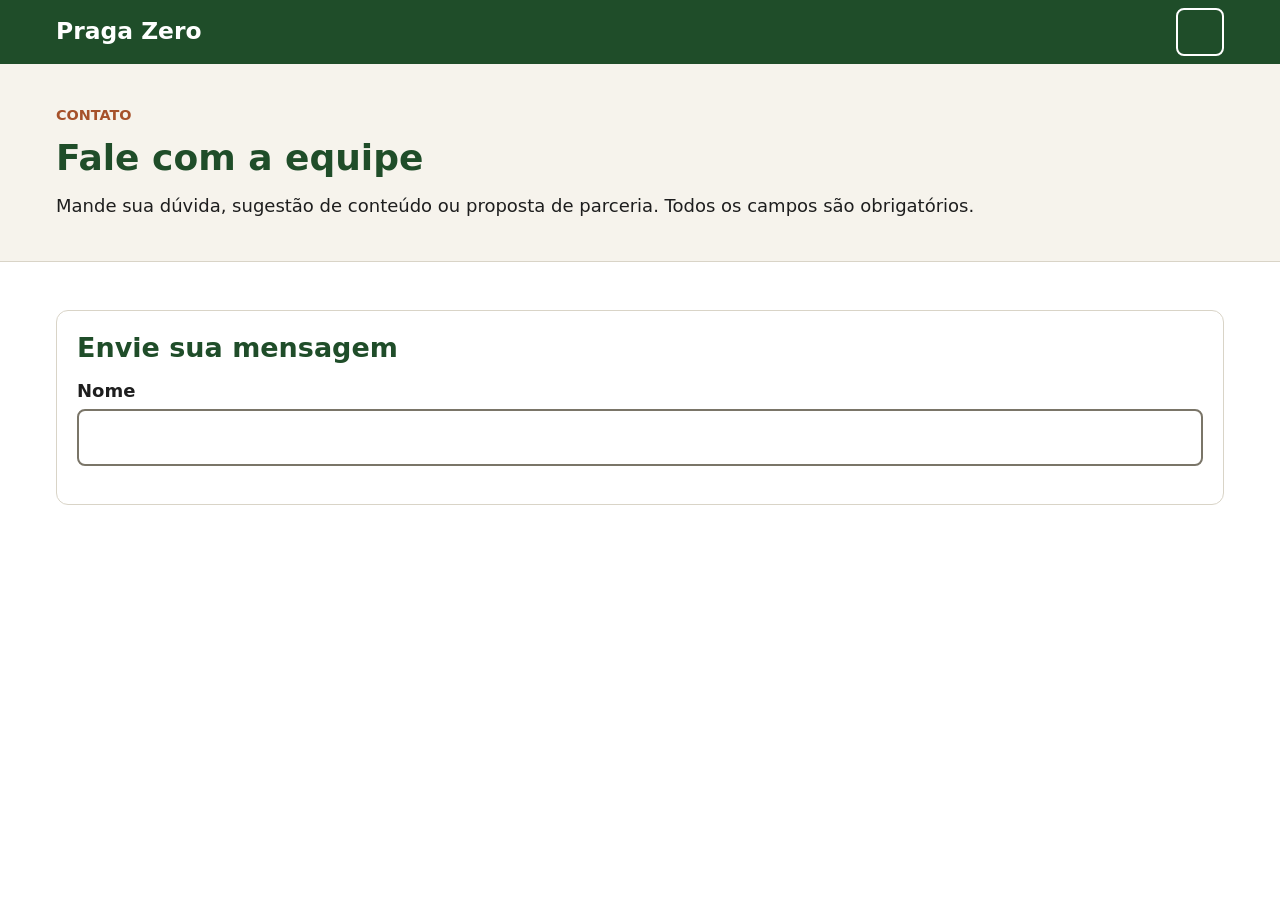
==== contato.html @ 290fce8e "contato: formulario com os assuntos" ====
<!DOCTYPE html>
<html lang="pt-BR">
<head>
    <meta charset="UTF-8">
    <meta name="viewport" content="width=device-width, initial-scale=1">
    <title>Contato | Praga Zero</title>
    <meta name="description" content="Fale com a equipe do Praga Zero: dúvidas, sugestões e parcerias.">
    <link rel="stylesheet" href="css/style.css">
    <link rel="icon" href="assets/icons/sprout.svg" type="image/svg+xml">
</head>
<body>
    <header class="topo">
        <div class="container topo__conteudo">
            <a class="marca" href="index.html">Praga Zero</a>
            <button class="menu-botao" type="button" aria-label="Abrir menu" aria-expanded="false" aria-controls="menu-principal">
                <span></span>
                <span></span>
                <span></span>
            </button>
            <nav class="menu" id="menu-principal" aria-label="Menu principal">
                <ul>
                    <li><a href="index.html">Início</a></li>
                    <li><a href="pagina-solucao-1.html">Triagem</a></li>
                    <li><a href="pagina-solucao-2.html">Guia de pragas</a></li>
                    <li><a href="sobre.html">Sobre</a></li>
                    <li><a href="faq.html">FAQ</a></li>
                    <li><a href="contato.html" aria-current="page">Contato</a></li>
                    <li><a href="integrantes.html">Integrantes</a></li>
                </ul>
            </nav>
        </div>
    </header>

    <main id="conteudo">
        <section class="pagina-titulo">
            <div class="container">
                <p class="sobretitulo">Contato</p>
                <h1>Fale com a equipe</h1>
                <p>Mande sua dúvida, sugestão de conteúdo ou proposta de parceria. Todos os campos são obrigatórios.</p>
            </div>
        </section>

        <section class="secao">
            <div class="container contato__grade">
                <div class="card">
                    <h2>Envie sua mensagem</h2>
                    <form id="form-contato" novalidate>
                        <div class="campo">
                            <label for="nome">Nome</label>
                            <input type="text" id="nome" autocomplete="name" aria-describedby="erro-nome">
                            <p class="erro" id="erro-nome" hidden></p>
                        </div>
---- css/style.css ----
/* Praga Zero: estilos do site (celular primeiro; tablet a partir de 768px, desktop a partir de 1200px) */

:root {
    --verde: #2e6b3a;
    --verde-escuro: #1f4d29;
    --verde-claro: #e3efe3;
    --terra: #a6512a;
    --terra-clara: #f6e7dd;
    --areia: #f6f3ec;
    --vermelho: #b3261e;
    --vermelho-claro: #fbe4e2;
    --laranja: #8a5300;
    --fundo: #ffffff;
    --texto: #1e1e1e;
    --cinza: #4a4a4a;
    --borda: #d9d4c7;
}

/* Base */

* {
    box-sizing: border-box;
}

html {
    font-size: 18px;
}

body {
    margin: 0;
    font-family: system-ui, "Segoe UI", Roboto, Arial, sans-serif;
    line-height: 1.6;
    color: var(--texto);
    background: var(--fundo);
}

img {
    max-width: 100%;
    height: auto;
}

h1,
h2,
h3 {
    margin: 0 0 12px;
    line-height: 1.25;
    color: var(--verde-escuro);
}

h1 {
    font-size: 2rem;
}

h2 {
    font-size: 1.5rem;
}

h3 {
    font-size: 1.15rem;
}

p {
    margin: 0 0 16px;
}

a {
    color: var(--verde-escuro);
}

button,
input,
select,
textarea {
    font: inherit;
}

/* Classes de apoio */

.container {
    max-width: 1200px;
    margin: 0 auto;
    padding: 0 16px;
}

.secao {
    padding: 48px 0;
}

.secao--alt,
.pagina-titulo {
    background: var(--areia);
}

.pagina-titulo {
    padding: 40px 0 24px;
    border-bottom: 1px solid var(--borda);
}

.sobretitulo {
    margin-bottom: 8px;
    font-size: 0.8rem;
    font-weight: bold;
    text-transform: uppercase;
    color: var(--terra);
}

.intro {
    max-width: 700px;
    color: var(--cinza);
}

.nota {
    font-size: 0.9rem;
    color: var(--cinza);
}

.cientifico {
    font-style: italic;
    color: var(--cinza);
}

.tag {
    padding: 0 8px;
    border: 1px solid var(--terra);
    border-radius: 20px;
    font-size: 0.75rem;
    font-weight: bold;
    color: var(--terra);
}

.grade {
    display: grid;
    gap: 20px;
}

.acoes {
    display: flex;
    flex-wrap: wrap;
    gap: 12px;
}

.bloco {
    margin-top: 24px;
}

/* Cabeçalho e menu */

.topo {
    background: var(--verde-escuro);
}

.topo__conteudo {
    display: flex;
    flex-wrap: wrap;
    align-items: center;
    justify-content: space-between;
    min-height: 64px;
}

.marca {
    font-size: 1.3rem;
    font-weight: bold;
    color: #ffffff;
    text-decoration: none;
}

.menu-botao {
    display: flex;
    flex-direction: column;
    justify-content: center;
    gap: 5px;
    width: 48px;
    height: 48px;
    padding: 0 11px;
    border: 2px solid #ffffff;
    border-radius: 8px;
    background: none;
    cursor: pointer;
}

.menu-botao span {
    height: 3px;
    background: #ffffff;
}

.menu {
    display: none;
    width: 100%;
    padding-bottom: 16px;
}

.menu--aberto {
    display: block;
}

.menu ul {
    margin: 0;
    padding: 0;
    list-style: none;
}

.menu a {
    display: block;
    padding: 12px 8px;
    border-bottom: 1px solid #3d6b47;
    font-weight: bold;
    color: #ffffff;
    text-decoration: none;
}

.menu a:hover,
.menu a[aria-current="page"] {
    text-decoration: underline;
}

/* Rodapé */

.rodape {
    padding-top: 40px;
    background: #16261a;
    color: #f6f3ec;
}

.rodape__grade {
    display: grid;
    gap: 24px;
}

.rodape__titulo {
    font-size: 0.95rem;
    text-transform: uppercase;
    color: #f6f3ec;
}

.rodape__copy {
    margin: 32px 0 0;
    padding: 16px;
    border-top: 1px solid #3d4a40;
    font-size: 0.85rem;
    text-align: center;
}

/* Botões */

.btn {
    display: inline-block;
    padding: 12px 24px;
    border: 2px solid var(--verde);
    border-radius: 30px;
    background: var(--verde);
    font-weight: bold;
    color: #ffffff;
    text-decoration: none;
    cursor: pointer;
}

.btn:hover {
    background: var(--verde-escuro);
}

.btn--secundario {
    background: none;
    color: var(--verde-escuro);
}

.btn--secundario:hover {
    background: var(--verde-claro);
}

.btn--claro {
    border-color: #ffffff;
    background: #ffffff;
    color: var(--verde-escuro);
}

.btn--pequeno {
    padding: 6px 16px;
    font-size: 0.9rem;
}

/* Cards e avisos */

.card {
    padding: 20px;
    border: 1px solid var(--borda);
    border-radius: 12px;
    background: var(--fundo);
}

.numero {
    display: inline-block;
    width: 36px;
    height: 36px;
    border-radius: 50%;
    background: var(--verde);
    font-weight: bold;
    line-height: 36px;
    text-align: center;
    color: #ffffff;
}

.aviso {
    margin: 20px 0;
    padding: 16px 20px;
    border-left: 6px solid var(--verde);
    background: var(--verde-claro);
}

.aviso--terra {
    border-color: var(--terra);
    background: var(--terra-clara);
}

.aviso--alerta {
    border-color: var(--vermelho);
    background: var(--vermelho-claro);
}

/* Formulários */

.campo {
    margin-bottom: 18px;
}

.campo label {
    display: block;
    margin-bottom: 4px;
    font-weight: bold;
}

.campo input,
.campo select,
.campo textarea {
    width: 100%;
    padding: 12px;
    border: 2px solid #7a7568;
    border-radius: 8px;
    background: var(--fundo);
    color: var(--texto);
}
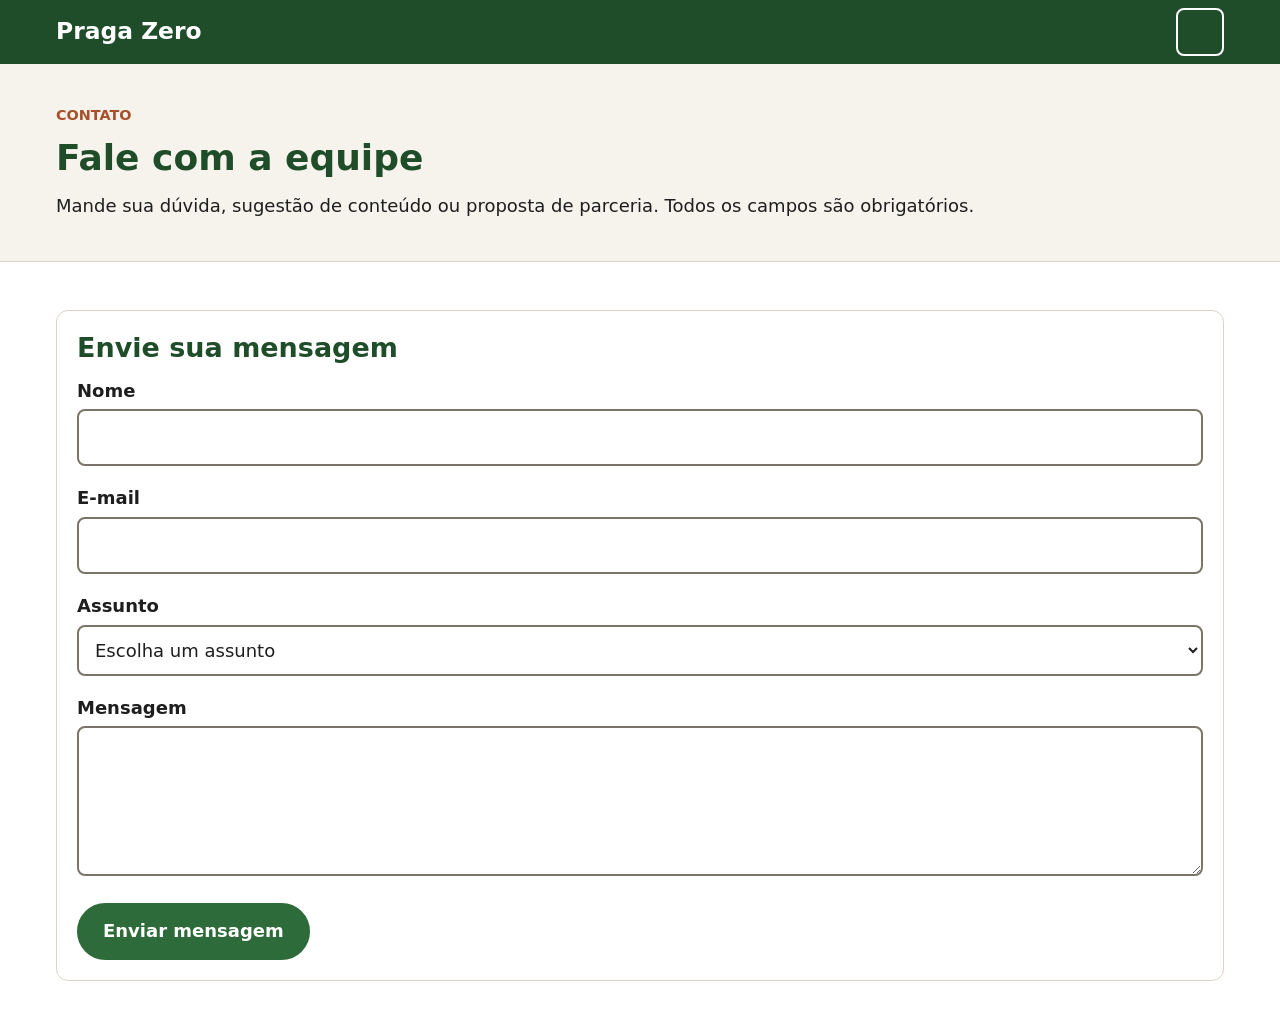
==== commit 3dd83082: "contato: mensagem de sucesso e aviso de privacidade" ====
--- a/contato.html
+++ b/contato.html
@@ -49,4 +49,33 @@
                             <label for="nome">Nome</label>
                             <input type="text" id="nome" autocomplete="name" aria-describedby="erro-nome">
                             <p class="erro" id="erro-nome" hidden></p>
-                        </div>+                        </div>
+
+                        <div class="campo">
+                            <label for="email">E-mail</label>
+                            <input type="email" id="email" autocomplete="email" aria-describedby="erro-email">
+                            <p class="erro" id="erro-email" hidden></p>
+                        </div>
+
+                        <div class="campo">
+                            <label for="assunto">Assunto</label>
+                            <select id="assunto" aria-describedby="erro-assunto">
+                                <option value="">Escolha um assunto</option>
+                                <option value="duvida">Dúvida sobre a triagem</option>
+                                <option value="conteudo">Sugestão de conteúdo</option>
+                                <option value="parceria">Parceria (cooperativa ou prefeitura)</option>
+                                <option value="outro">Outro assunto</option>
+                            </select>
+                            <p class="erro" id="erro-assunto" hidden></p>
+                        </div>
+
+                        <div class="campo">
+                            <label for="mensagem">Mensagem</label>
+                            <textarea id="mensagem" aria-describedby="erro-mensagem"></textarea>
+                            <p class="erro" id="erro-mensagem" hidden></p>
+                        </div>
+
+                        <button class="btn" type="submit">Enviar mensagem</button>
+                    </form>
+                    <p class="aviso" id="sucesso" role="status" hidden><strong>Mensagem enviada!</strong> Obrigado pelo contato. Como este é um protótipo, nenhum dado foi enviado de verdade.</p>
+                </div>
--- a/css/style.css
+++ b/css/style.css
@@ -337,4 +337,39 @@
     border-radius: 8px;
     background: var(--fundo);
     color: var(--texto);
+}
+
+.campo textarea {
+    height: 150px;
+}
+
+.campo .campo-erro {
+    border-color: var(--vermelho);
+    background: var(--vermelho-claro);
+}
+
+.erro {
+    margin: 4px 0 0;
+    font-size: 0.9rem;
+    font-weight: bold;
+    color: var(--vermelho);
+}
+
+/* Página inicial */
+
+.hero {
+    padding: 48px 0;
+    background: var(--verde-escuro);
+    color: #ffffff;
+}
+
+.hero h1 {
+    font-size: 2.5rem;
+    color: #ffffff;
+}
+
+.hero__grade {
+    display: grid;
+    gap: 32px;
+    align-items: center;
 }
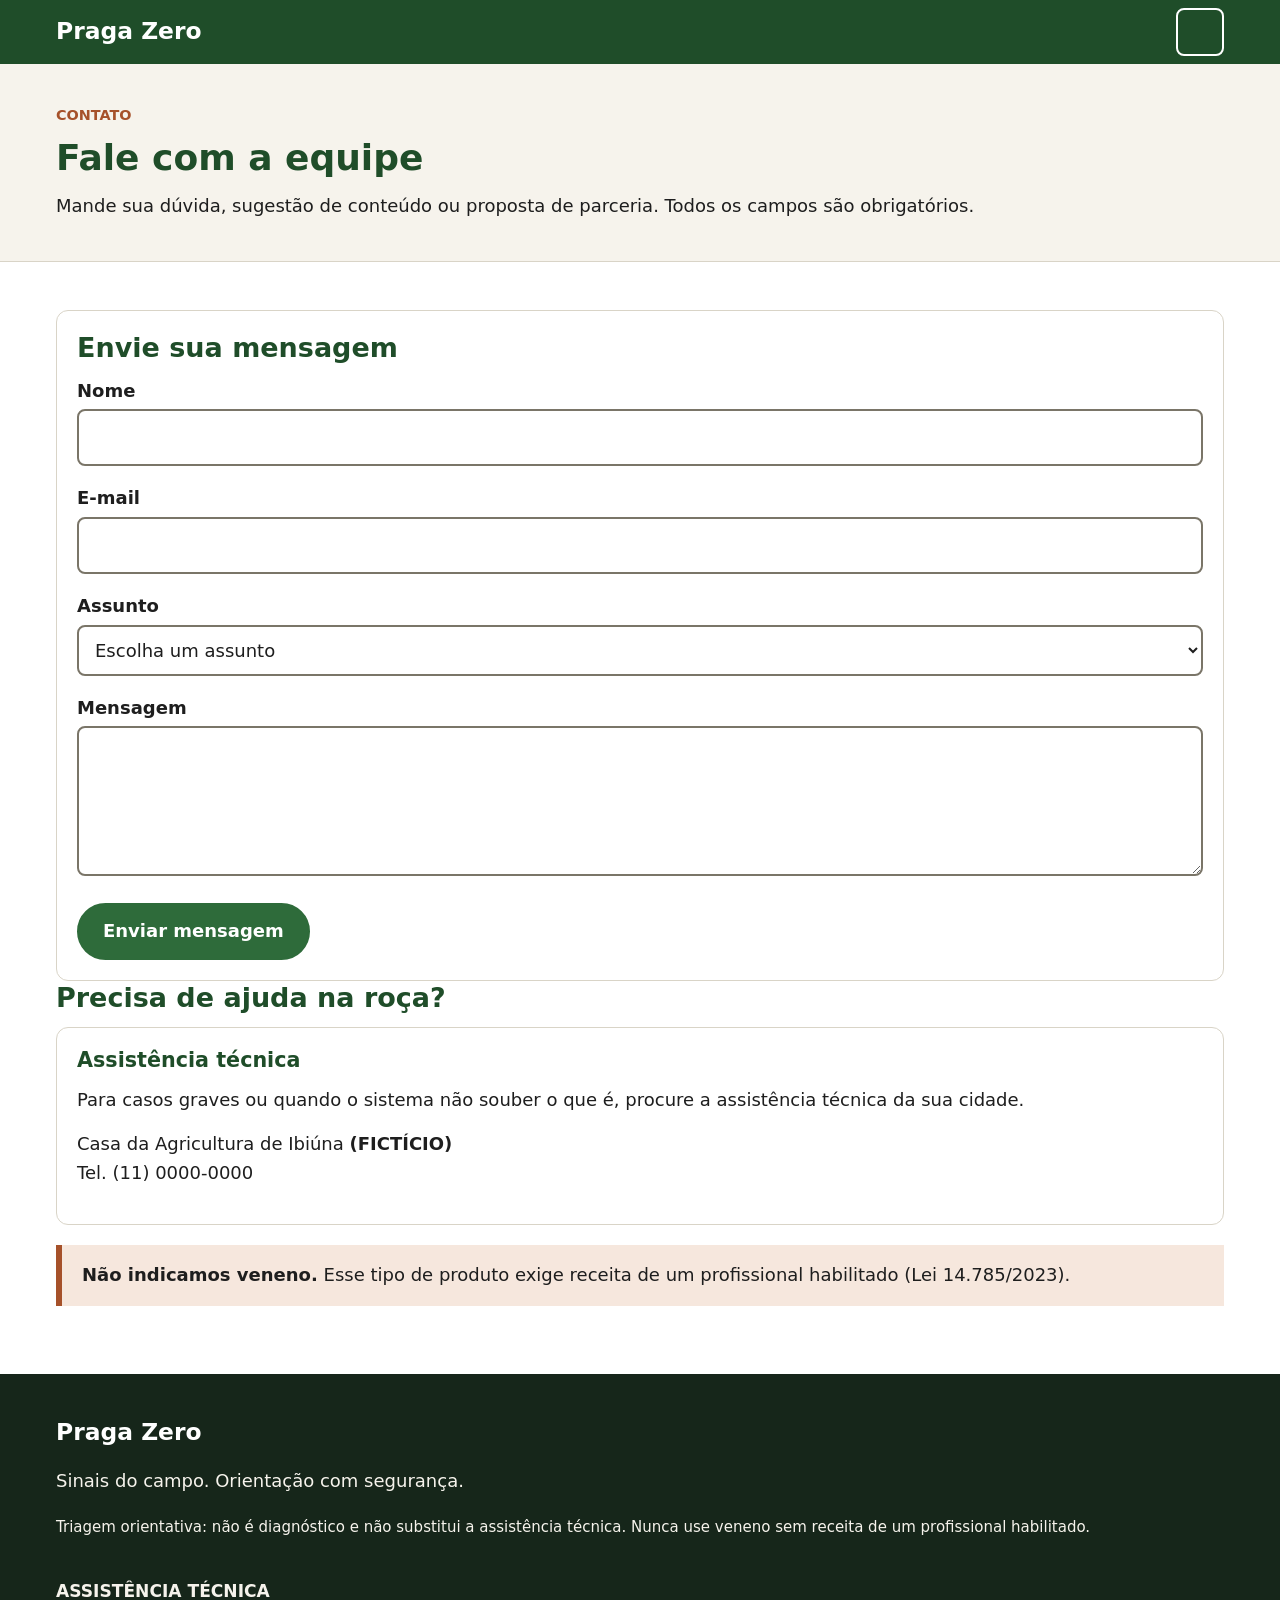
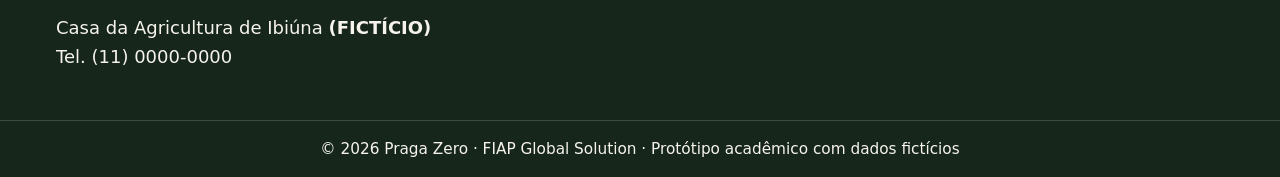
==== commit 6c29c835: "contato: botao de envio e textos de apoio" ====
--- a/contato.html
+++ b/contato.html
@@ -78,4 +78,38 @@
                         <button class="btn" type="submit">Enviar mensagem</button>
                     </form>
                     <p class="aviso" id="sucesso" role="status" hidden><strong>Mensagem enviada!</strong> Obrigado pelo contato. Como este é um protótipo, nenhum dado foi enviado de verdade.</p>
-                </div>+                </div>
+
+                <aside>
+                    <h2>Precisa de ajuda na roça?</h2>
+                    <div class="card">
+                        <h3>Assistência técnica</h3>
+                        <p>Para casos graves ou quando o sistema não souber o que é, procure a assistência técnica da sua cidade.</p>
+                        <p>Casa da Agricultura de Ibiúna <strong>(FICTÍCIO)</strong><br>Tel. (11) 0000-0000</p>
+                    </div>
+                    <p class="aviso aviso--terra"><strong>Não indicamos veneno.</strong> Esse tipo de produto exige receita de um profissional habilitado (Lei 14.785/2023).</p>
+                </aside>
+            </div>
+        </section>
+    </main>
+
+    <footer class="rodape">
+        <div class="container rodape__grade">
+            <div>
+                <p class="marca">Praga Zero</p>
+                <p>Sinais do campo. Orientação com segurança.</p>
+                <p><small>Triagem orientativa: não é diagnóstico e não substitui a assistência técnica. Nunca use veneno sem receita de um profissional habilitado.</small></p>
+            </div>
+            <div>
+                <h2 class="rodape__titulo">Assistência técnica</h2>
+                <p>Casa da Agricultura de Ibiúna <strong>(FICTÍCIO)</strong><br>Tel. (11) 0000-0000</p>
+            </div>
+        </div>
+        <p class="rodape__copy">© 2026 Praga Zero · FIAP Global Solution · Protótipo acadêmico com dados fictícios</p>
+    </footer>
+
+
+    <script src="js/script.js"></script>
+    <script src="js/contato.js"></script>
+</body>
+</html>
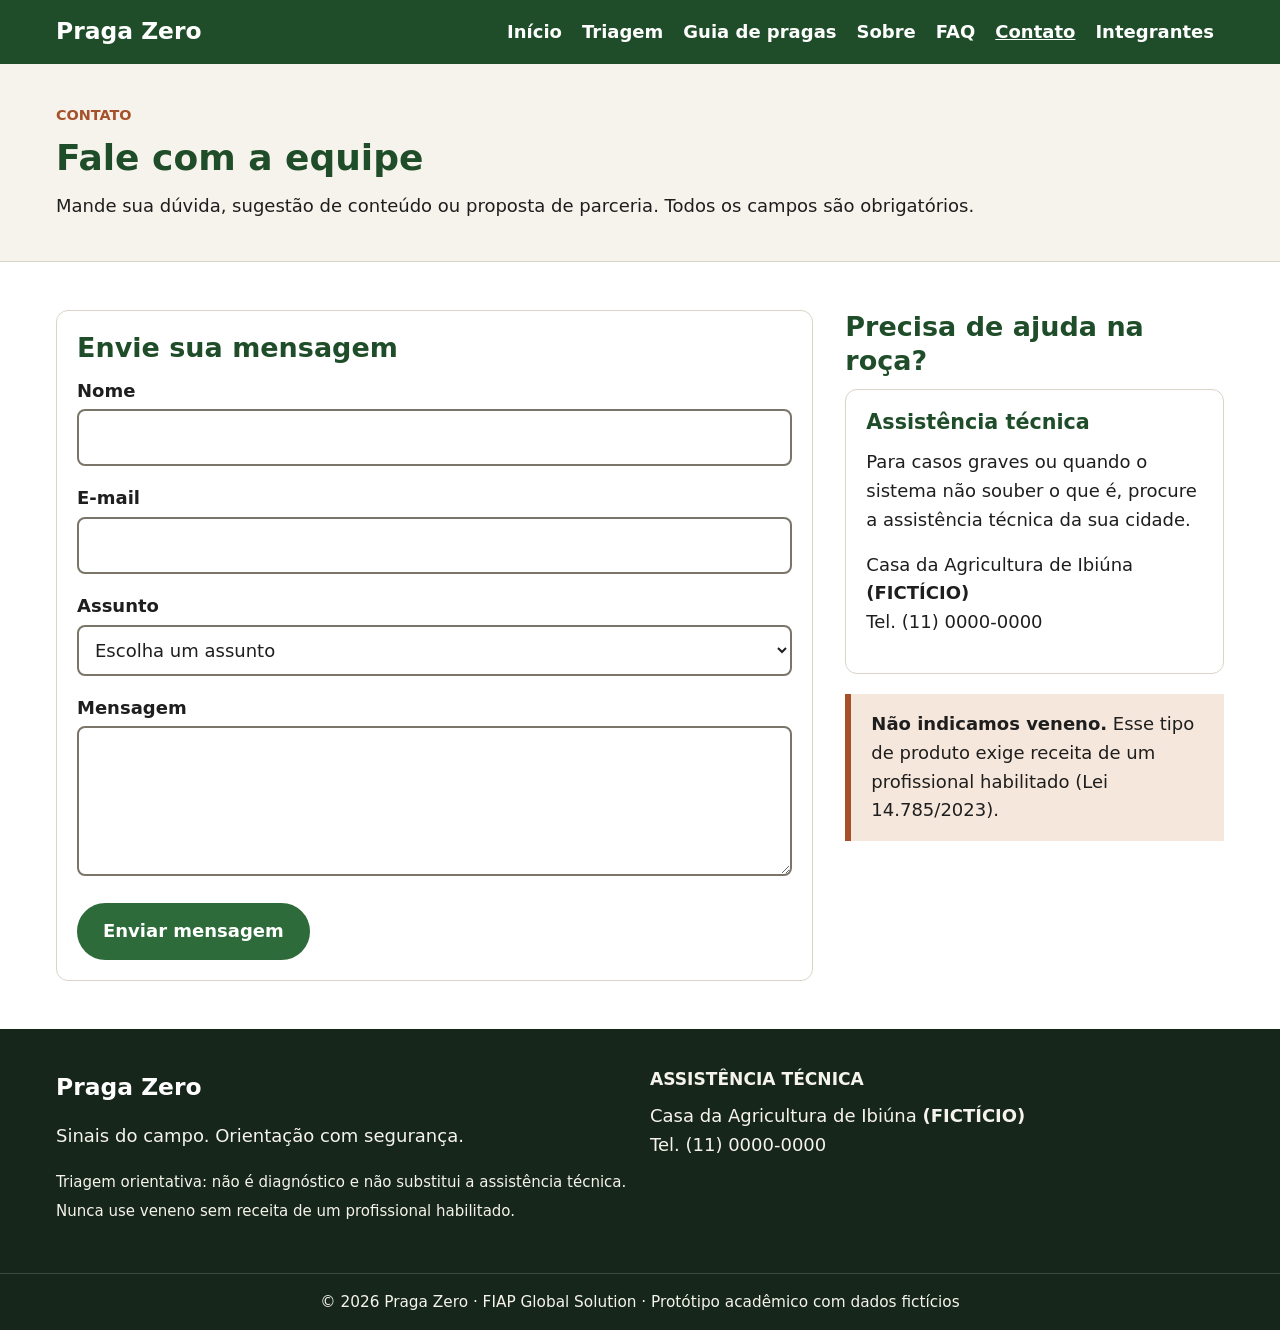
==== commit 15a46bcc: "acessibilidade: link para pular o menu e foco visivel nos elementos" ====
--- a/contato.html
+++ b/contato.html
@@ -9,6 +9,8 @@
     <link rel="icon" href="assets/icons/sprout.svg" type="image/svg+xml">
 </head>
 <body>
+<a class="pular" href="#conteudo">Pular para o conteúdo</a>
+
     <header class="topo">
         <div class="container topo__conteudo">
             <a class="marca" href="index.html">Praga Zero</a>
--- a/css/style.css
+++ b/css/style.css
@@ -74,12 +74,43 @@
     font: inherit;
 }
 
+:focus-visible {
+    outline: 3px solid var(--verde-escuro);
+    outline-offset: 2px;
+}
+
+.topo :focus-visible,
+.hero :focus-visible,
+.rodape :focus-visible {
+    outline-color: #ffffff;
+}
+
 /* Classes de apoio */
 
 .container {
     max-width: 1200px;
     margin: 0 auto;
     padding: 0 16px;
+}
+
+/* Link para pular o menu (aparece no primeiro Tab) */
+
+.pular {
+    position: absolute;
+    top: 8px;
+    left: 8px;
+    z-index: 10;
+    padding: 10px 18px;
+    border-radius: 8px;
+    background: var(--verde-escuro);
+    font-weight: bold;
+    color: #ffffff;
+    text-decoration: none;
+    transform: translateY(-250%);
+}
+
+.pular:focus {
+    transform: none;
 }
 
 .secao {
@@ -372,4 +403,274 @@
     display: grid;
     gap: 32px;
     align-items: center;
-}+}
+
+.hero__slogan {
+    font-size: 1.25rem;
+    font-weight: bold;
+    color: #f2c38b;
+}
+
+.hero img {
+    border-radius: 16px;
+}
+
+.hero .btn {
+    border-color: #ffffff;
+}
+
+/* Sobre */
+
+.destaque {
+    display: block;
+    font-size: 3rem;
+    font-weight: bold;
+    line-height: 1.1;
+    color: var(--terra);
+}
+
+/* Triagem */
+
+.etapa {
+    margin: 0 0 24px;
+    padding: 20px;
+    border: 1px solid var(--borda);
+    border-radius: 12px;
+}
+
+.etapa legend {
+    padding: 0 6px;
+    font-size: 1.2rem;
+    font-weight: bold;
+    color: var(--verde-escuro);
+}
+
+.grade-opcoes {
+    display: grid;
+    gap: 10px;
+}
+
+.opcao {
+    display: flex;
+    align-items: center;
+    gap: 12px;
+    padding: 12px 16px;
+    border: 2px solid var(--borda);
+    border-radius: 12px;
+    font-weight: bold;
+    line-height: 1.35;
+    cursor: pointer;
+}
+
+.opcao input {
+    width: 20px;
+    height: 20px;
+    margin: 0;
+    accent-color: var(--verde);
+}
+
+#candidatos {
+    display: grid;
+    gap: 16px;
+}
+
+.indicador {
+    border-top: 6px solid var(--verde);
+    text-align: center;
+}
+
+.indicador p {
+    margin: 0;
+    color: var(--cinza);
+}
+
+.indicador strong {
+    display: block;
+    font-size: 2rem;
+}
+
+.indicador .status {
+    padding: 10px 0;
+    font-size: 1.1rem;
+}
+
+.nivel-medio {
+    border-top-color: var(--laranja);
+}
+
+.nivel-medio strong {
+    color: var(--laranja);
+}
+
+.nivel-alto {
+    border-top-color: var(--vermelho);
+}
+
+.nivel-alto strong {
+    color: var(--vermelho);
+}
+
+.manejos li {
+    padding: 6px 0;
+}
+
+/* Guia de pragas */
+
+.filtro {
+    display: flex;
+    flex-wrap: wrap;
+    gap: 8px;
+    margin-bottom: 16px;
+}
+
+.filtro__botao {
+    padding: 6px 18px;
+    border: 2px solid var(--verde);
+    border-radius: 20px;
+    background: var(--fundo);
+    font-weight: bold;
+    color: var(--verde-escuro);
+    cursor: pointer;
+}
+
+/* Botão do filtro escolhido (o JS muda o aria-pressed) */
+.filtro__botao[aria-pressed="true"] {
+    background: var(--verde);
+    color: #ffffff;
+}
+
+.lista-pragas,
+.lista-integrantes {
+    display: grid;
+    gap: 20px;
+    margin: 0;
+    padding: 0;
+    list-style: none;
+}
+
+.card-praga h4 {
+    margin: 16px 0 4px;
+    color: var(--verde-escuro);
+}
+
+/* FAQ */
+
+.faq {
+    max-width: 860px;
+}
+
+.faq__item {
+    margin-bottom: 12px;
+    border: 1px solid var(--borda);
+    border-radius: 12px;
+}
+
+.faq__item h2 {
+    margin: 0;
+    font-size: 1.05rem;
+}
+
+.faq__pergunta {
+    width: 100%;
+    padding: 16px 20px;
+    border: none;
+    background: none;
+    font-weight: bold;
+    text-align: left;
+    color: var(--verde-escuro);
+    cursor: pointer;
+}
+
+/* Sinal de + ou − no fim da pergunta */
+.faq__pergunta::after {
+    content: " +";
+}
+
+.faq__pergunta[aria-expanded="true"]::after {
+    content: " −";
+}
+
+.faq__resposta {
+    padding: 0 20px 4px;
+}
+
+/* Contato e integrantes */
+
+.contato__grade {
+    display: grid;
+    gap: 32px;
+}
+
+.integrante {
+    text-align: center;
+}
+
+.integrante img {
+    width: 140px;
+    height: 140px;
+    border: 4px solid var(--verde);
+    border-radius: 50%;
+}
+
+.integrante ul {
+    padding: 0;
+    list-style: none;
+}
+
+.integrante .acoes {
+    justify-content: center;
+}
+
+/* Tablet (768px ou mais) */
+
+@media (min-width: 768px) {
+    .grade--2,
+    .grade--3,
+    .grade-opcoes,
+    .lista-pragas,
+    .lista-integrantes {
+        grid-template-columns: 1fr 1fr;
+    }
+
+    .hero__grade,
+    .rodape__grade,
+    .campos {
+        display: grid;
+        grid-template-columns: 1fr 1fr;
+        gap: 20px;
+    }
+}
+
+/* Desktop (1200px ou mais) */
+
+@media (min-width: 1200px) {
+    .menu-botao {
+        display: none;
+    }
+
+    .menu {
+        display: block;
+        width: auto;
+        padding: 0;
+    }
+
+    .menu ul {
+        display: flex;
+    }
+
+    .menu a {
+        padding: 8px 10px;
+        border: none;
+    }
+
+    .grade--3,
+    .grade-opcoes,
+    .lista-pragas,
+    .lista-integrantes {
+        grid-template-columns: 1fr 1fr 1fr;
+    }
+
+    .contato__grade {
+        grid-template-columns: 2fr 1fr;
+    }
+}
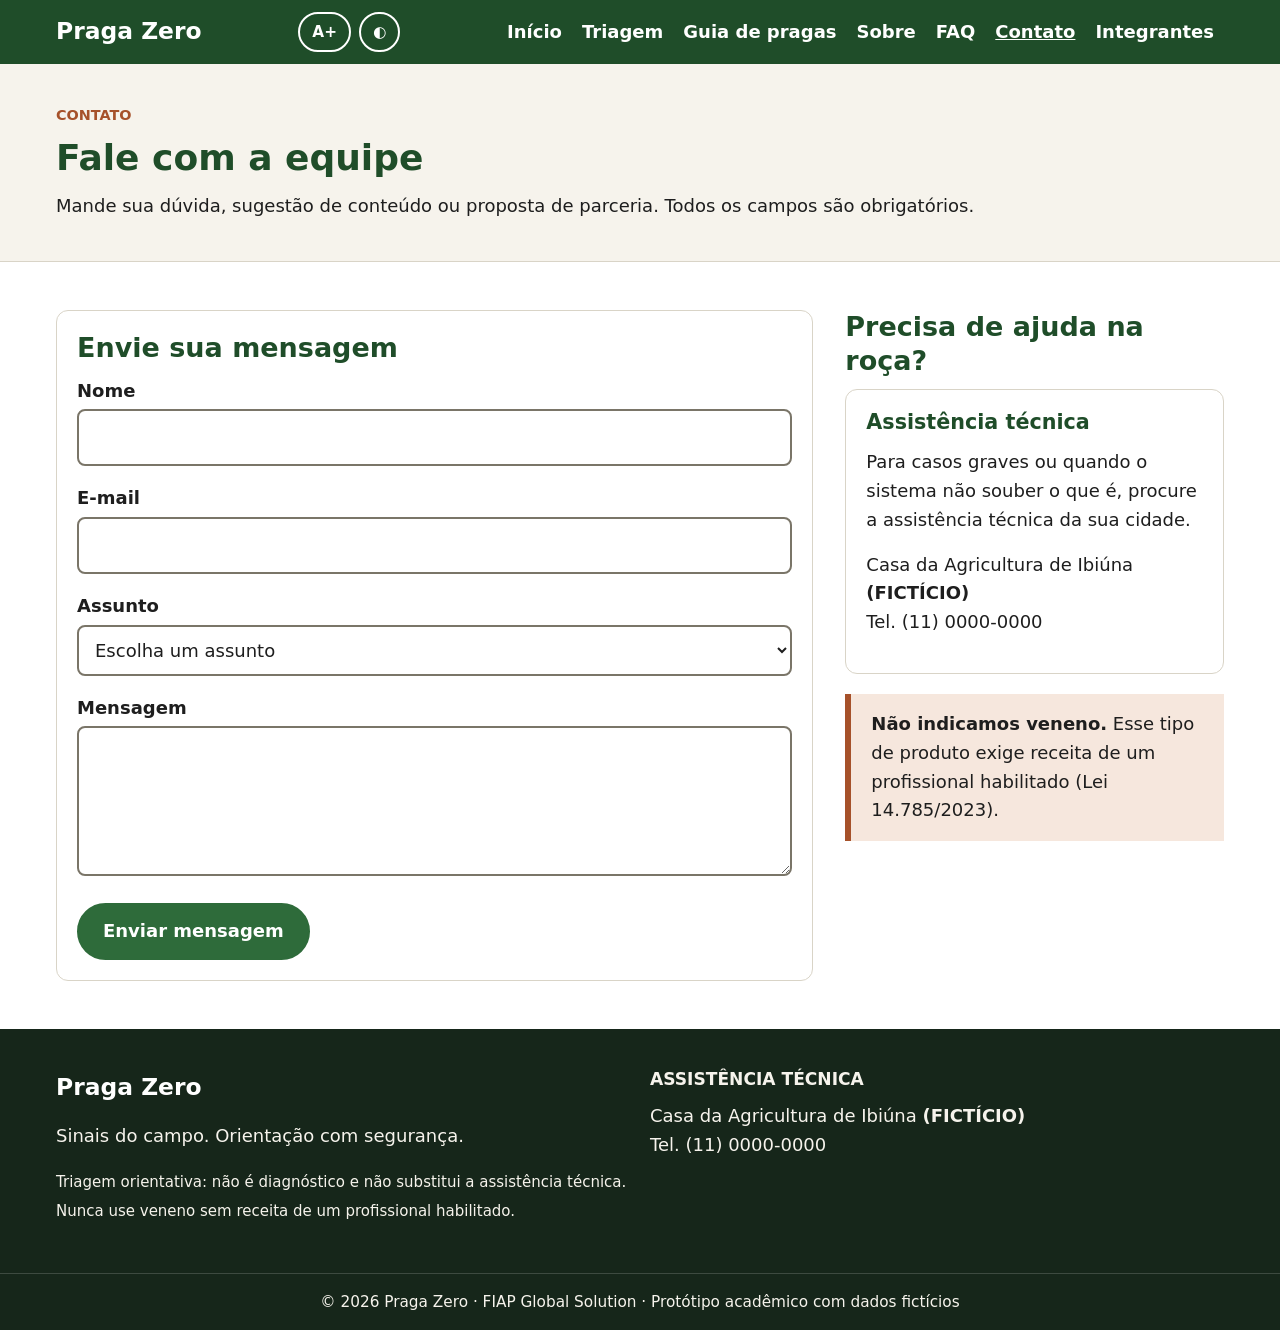
==== commit f3cddae2: "acessibilidade: botoes de fonte maior e alto contraste no cabecalho" ====
--- a/contato.html
+++ b/contato.html
@@ -14,6 +14,10 @@
     <header class="topo">
         <div class="container topo__conteudo">
             <a class="marca" href="index.html">Praga Zero</a>
+            <div class="acessibilidade" role="group" aria-label="Acessibilidade">
+                <button class="acessibilidade__botao" type="button" data-acessibilidade="fonte" aria-label="Aumentar a fonte" aria-pressed="false"><span aria-hidden="true">A+</span></button>
+                <button class="acessibilidade__botao" type="button" data-acessibilidade="contraste" aria-label="Alto contraste" aria-pressed="false"><span aria-hidden="true">◐</span></button>
+            </div>
             <button class="menu-botao" type="button" aria-label="Abrir menu" aria-expanded="false" aria-controls="menu-principal">
                 <span></span>
                 <span></span>
--- a/css/style.css
+++ b/css/style.css
@@ -244,6 +244,30 @@
     text-decoration: underline;
 }
 
+/* Botões de fonte maior e alto contraste */
+
+.acessibilidade {
+    display: flex;
+    gap: 8px;
+}
+
+.acessibilidade__botao {
+    min-height: 40px;
+    padding: 6px 12px;
+    border: 2px solid #ffffff;
+    border-radius: 999px;
+    background: none;
+    font-size: 0.85rem;
+    font-weight: bold;
+    color: #ffffff;
+    cursor: pointer;
+}
+
+.acessibilidade__botao[aria-pressed="true"] {
+    background: #ffffff;
+    color: var(--verde-escuro);
+}
+
 /* Rodapé */
 
 .rodape {
@@ -674,3 +698,73 @@
         grid-template-columns: 2fr 1fr;
     }
 }
+
+/* Preferências de acessibilidade escolhidas nos botões do cabeçalho */
+
+html.fonte-maior {
+    font-size: 22px;
+}
+
+html.alto-contraste {
+    --fundo: #000000;
+    --texto: #ffffff;
+    --cinza: #eeeeee;
+    --borda: #ffffff;
+    --areia: #101010;
+    --verde: #7fe08e;
+    --verde-escuro: #b6f2c0;
+    --verde-claro: #122915;
+    --terra: #ffb385;
+    --terra-clara: #2b1a12;
+    --vermelho: #ff9f97;
+    --vermelho-claro: #2b1512;
+    --laranja: #ffd18c;
+}
+
+html.alto-contraste .topo,
+html.alto-contraste .hero,
+html.alto-contraste .rodape {
+    background: #0a0a0a;
+}
+
+html.alto-contraste .menu a {
+    border-bottom-color: #ffffff;
+}
+
+html.alto-contraste .btn,
+html.alto-contraste .numero,
+html.alto-contraste .filtro__botao[aria-pressed="true"],
+html.alto-contraste .acessibilidade__botao[aria-pressed="true"] {
+    border-color: var(--verde);
+    background: var(--verde);
+    color: #000000;
+}
+
+html.alto-contraste .btn:hover {
+    background: var(--verde-escuro);
+}
+
+html.alto-contraste .btn--secundario {
+    background: none;
+    color: var(--verde-escuro);
+}
+
+html.alto-contraste .btn--claro {
+    border-color: #ffffff;
+    background: #ffffff;
+    color: #000000;
+}
+
+html.alto-contraste .integrante img {
+    border-color: #ffffff;
+}
+
+html.alto-contraste :focus-visible {
+    outline-color: #ffd18c;
+}
+
+@media (prefers-reduced-motion: reduce) {
+    html {
+        scroll-behavior: auto;
+    }
+}
